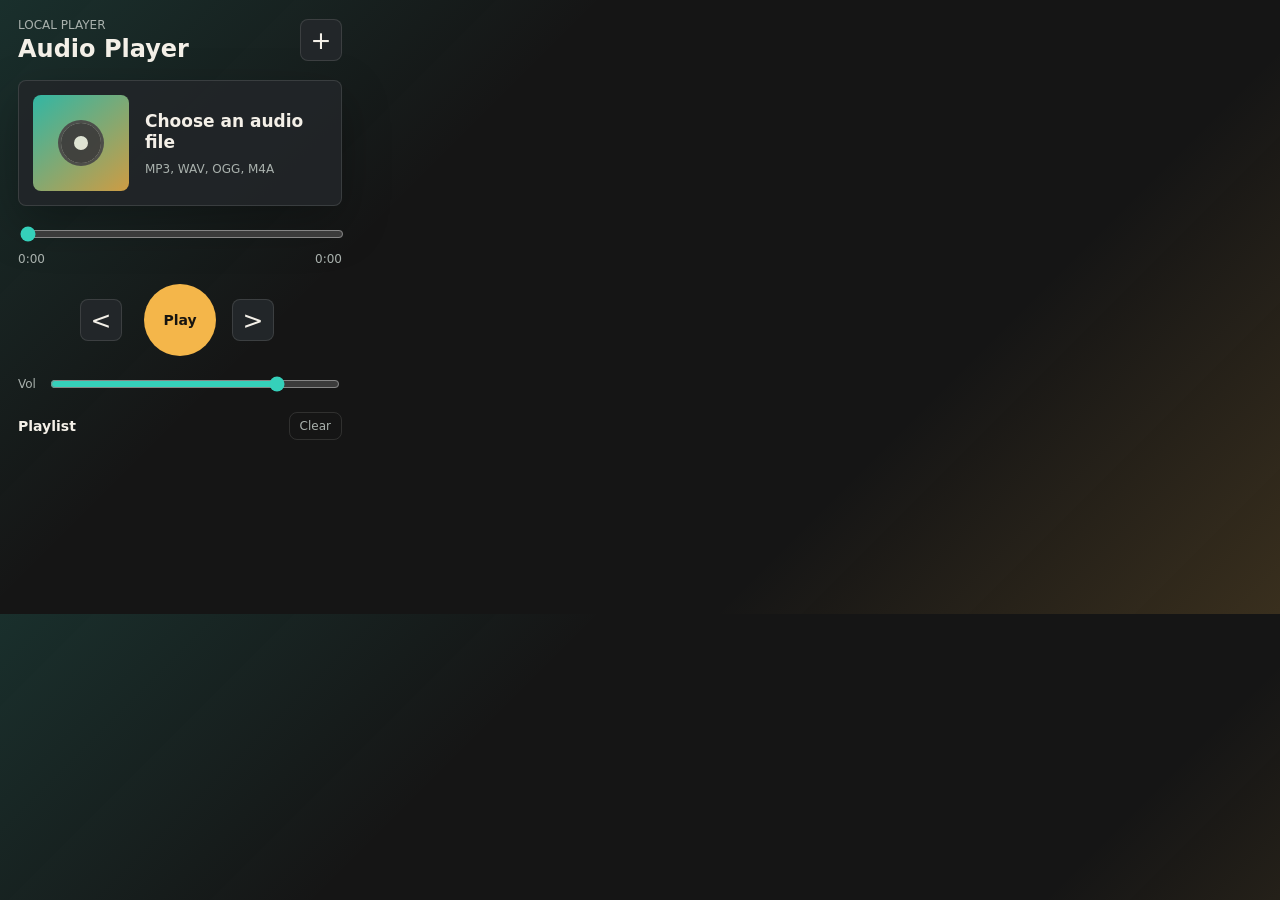
==== popup.html @ 8c43986b "Build audio player app and extension foundation" ====
<!doctype html>
<html lang="en">
  <head>
    <meta charset="utf-8">
    <meta name="viewport" content="width=device-width, initial-scale=1">
    <title>Audio Player</title>
    <link rel="stylesheet" href="styles.css">
  </head>
  <body>
    <main class="player" aria-label="Audio player">
      <header class="player__header">
        <div>
          <p class="eyebrow">Local Player</p>
          <h1>Audio Player</h1>
        </div>
        <label class="icon-button file-picker" title="Add audio files">
          <input id="fileInput" type="file" accept="audio/*" multiple>
          <span aria-hidden="true">+</span>
          <span class="sr-only">Add audio files</span>
        </label>
      </header>

      <section class="now-playing" aria-live="polite">
        <div class="album-art" aria-hidden="true">
          <span></span>
        </div>
        <div class="track-copy">
          <p id="trackName" class="track-name">Choose an audio file</p>
          <p id="trackMeta" class="track-meta">MP3, WAV, OGG, M4A</p>
        </div>
      </section>

      <section class="timeline" aria-label="Playback position">
        <input id="seek" type="range" min="0" max="100" value="0" step="0.1" aria-label="Seek">
        <div class="time-row">
          <span id="currentTime">0:00</span>
          <span id="duration">0:00</span>
        </div>
      </section>

      <section class="controls" aria-label="Playback controls">
        <button id="previousButton" class="icon-button" type="button" title="Previous track" aria-label="Previous track">
          <span aria-hidden="true">&lt;</span>
        </button>
        <button id="playButton" class="play-button" type="button" aria-label="Play">
          <span id="playIcon" aria-hidden="true">Play</span>
        </button>
        <button id="nextButton" class="icon-button" type="button" title="Next track" aria-label="Next track">
          <span aria-hidden="true">&gt;</span>
        </button>
      </section>

      <section class="volume-row" aria-label="Volume">
        <span aria-hidden="true">Vol</span>
        <input id="volume" type="range" min="0" max="1" value="0.8" step="0.01" aria-label="Volume">
      </section>

      <section class="playlist-section" aria-label="Playlist">
        <div class="section-title">
          <h2>Playlist</h2>
          <button id="clearButton" type="button">Clear</button>
        </div>
        <ol id="playlist" class="playlist"></ol>
      </section>

      <p id="status" class="status" role="status"></p>
    </main>

    <script src="popup.js"></script>
  </body>
</html>
---- styles.css ----
:root {
  color-scheme: dark;
  --bg: #151515;
  --panel: #222629;
  --panel-strong: #2d3337;
  --text: #f4f0e8;
  --muted: #a9b1ad;
  --accent: #35d0ba;
  --accent-strong: #f4b64a;
  --danger: #ff7a7a;
  --line: rgba(244, 240, 232, 0.12);
  --shadow: 0 18px 48px rgba(0, 0, 0, 0.28);
  font-family: Inter, ui-sans-serif, system-ui, -apple-system, BlinkMacSystemFont, "Segoe UI", sans-serif;
}

* {
  box-sizing: border-box;
}

body {
  width: 360px;
  min-height: 560px;
  margin: 0;
  background:
    linear-gradient(135deg, rgba(53, 208, 186, 0.14), transparent 32%),
    linear-gradient(315deg, rgba(244, 182, 74, 0.16), transparent 30%),
    var(--bg);
  color: var(--text);
}

button,
input {
  font: inherit;
}

button {
  color: inherit;
}

.player {
  display: flex;
  min-height: 560px;
  flex-direction: column;
  gap: 18px;
  padding: 18px;
}

.player__header,
.section-title,
.time-row,
.volume-row {
  display: flex;
  align-items: center;
  justify-content: space-between;
}

.eyebrow,
.track-meta,
.status,
.time-row,
.volume-row span {
  color: var(--muted);
  font-size: 12px;
}

.eyebrow {
  margin: 0 0 4px;
  text-transform: uppercase;
  letter-spacing: 0;
}

h1,
h2,
p {
  margin: 0;
}

h1 {
  font-size: 24px;
  line-height: 1.1;
}

h2 {
  font-size: 14px;
}

.icon-button,
.play-button {
  display: inline-grid;
  place-items: center;
  border: 1px solid var(--line);
  border-radius: 8px;
  background: var(--panel);
  box-shadow: none;
  cursor: pointer;
  transition: transform 140ms ease, border-color 140ms ease, background 140ms ease;
}

.icon-button {
  width: 42px;
  height: 42px;
  font-size: 25px;
}

.icon-button:hover,
.play-button:hover,
.playlist button:hover {
  border-color: rgba(53, 208, 186, 0.65);
  transform: translateY(-1px);
}

.file-picker {
  position: relative;
}

.file-picker input {
  position: absolute;
  inset: 0;
  opacity: 0;
  cursor: pointer;
}

.now-playing {
  display: grid;
  grid-template-columns: 96px 1fr;
  gap: 16px;
  align-items: center;
  border: 1px solid var(--line);
  border-radius: 8px;
  background: rgba(34, 38, 41, 0.86);
  box-shadow: var(--shadow);
  padding: 14px;
}

.album-art {
  display: grid;
  width: 96px;
  height: 96px;
  place-items: center;
  overflow: hidden;
  border-radius: 8px;
  background:
    linear-gradient(140deg, rgba(53, 208, 186, 0.85), rgba(244, 182, 74, 0.82)),
    #202426;
}

.album-art span {
  width: 46px;
  height: 46px;
  border: 3px solid rgba(21, 21, 21, 0.72);
  border-radius: 50%;
  background: rgba(244, 240, 232, 0.82);
  box-shadow: inset 0 0 0 13px rgba(21, 21, 21, 0.78);
}

.track-copy {
  min-width: 0;
}

.track-name {
  display: -webkit-box;
  overflow: hidden;
  color: var(--text);
  font-size: 17px;
  font-weight: 700;
  line-height: 1.25;
  -webkit-box-orient: vertical;
  -webkit-line-clamp: 2;
}

.track-meta {
  margin-top: 8px;
  overflow-wrap: anywhere;
}

.timeline {
  display: grid;
  gap: 8px;
}

input[type="range"] {
  width: 100%;
  accent-color: var(--accent);
}

.controls {
  display: grid;
  grid-template-columns: 48px 72px 48px;
  justify-content: center;
  align-items: center;
  gap: 16px;
}

.play-button {
  width: 72px;
  height: 72px;
  border-color: rgba(244, 182, 74, 0.45);
  border-radius: 50%;
  background: var(--accent-strong);
  color: #161410;
  font-size: 14px;
  font-weight: 800;
}

.volume-row {
  gap: 12px;
}

.volume-row span {
  flex: 0 0 auto;
}

.playlist-section {
  display: flex;
  min-height: 150px;
  flex: 1;
  flex-direction: column;
  gap: 10px;
}

.section-title button {
  border: 1px solid var(--line);
  border-radius: 8px;
  background: transparent;
  color: var(--muted);
  cursor: pointer;
  font-size: 12px;
  padding: 6px 10px;
}

.playlist {
  display: grid;
  max-height: 164px;
  margin: 0;
  padding: 0;
  gap: 8px;
  overflow-y: auto;
  list-style: none;
}

.playlist button {
  display: grid;
  width: 100%;
  grid-template-columns: 1fr auto;
  align-items: center;
  gap: 10px;
  border: 1px solid var(--line);
  border-radius: 8px;
  background: rgba(34, 38, 41, 0.74);
  color: var(--text);
  cursor: pointer;
  padding: 10px;
  text-align: left;
}

.playlist button.is-active {
  border-color: rgba(53, 208, 186, 0.78);
  background: rgba(53, 208, 186, 0.12);
}

.playlist-title {
  overflow: hidden;
  text-overflow: ellipsis;
  white-space: nowrap;
}

.playlist-meta {
  color: var(--muted);
  font-size: 11px;
}

.status {
  min-height: 16px;
  color: var(--danger);
}

.sr-only {
  position: absolute;
  width: 1px;
  height: 1px;
  margin: -1px;
  overflow: hidden;
  clip: rect(0, 0, 0, 0);
}
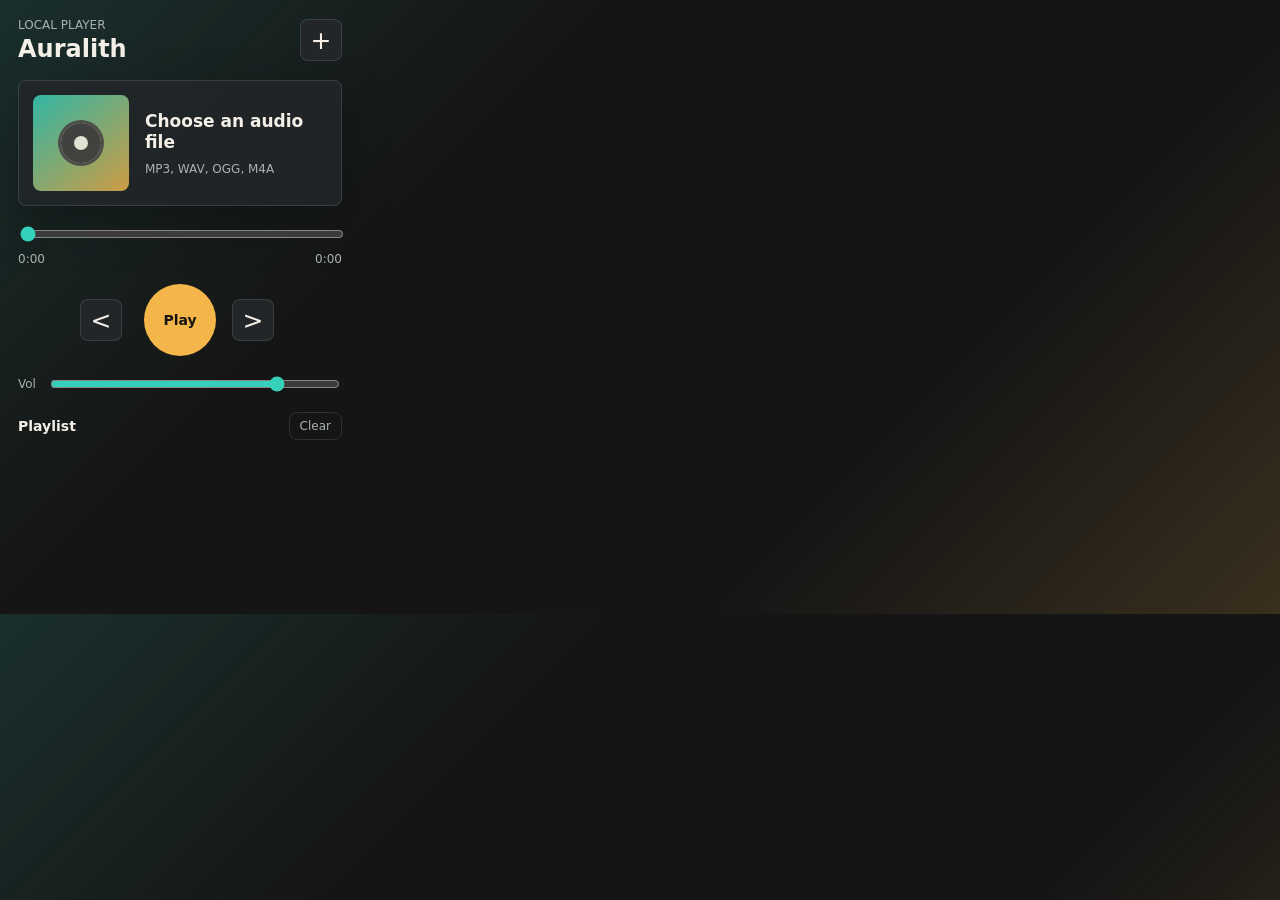
==== commit e8d7ec61: "Rename app to Auralith Studio" ====
--- a/popup.html
+++ b/popup.html
@@ -3,7 +3,7 @@
   <head>
     <meta charset="utf-8">
     <meta name="viewport" content="width=device-width, initial-scale=1">
-    <title>Audio Player</title>
+    <title>Auralith Studio</title>
     <link rel="stylesheet" href="styles.css">
   </head>
   <body>
@@ -11,7 +11,7 @@
       <header class="player__header">
         <div>
           <p class="eyebrow">Local Player</p>
-          <h1>Audio Player</h1>
+          <h1>Auralith</h1>
         </div>
         <label class="icon-button file-picker" title="Add audio files">
           <input id="fileInput" type="file" accept="audio/*" multiple>
